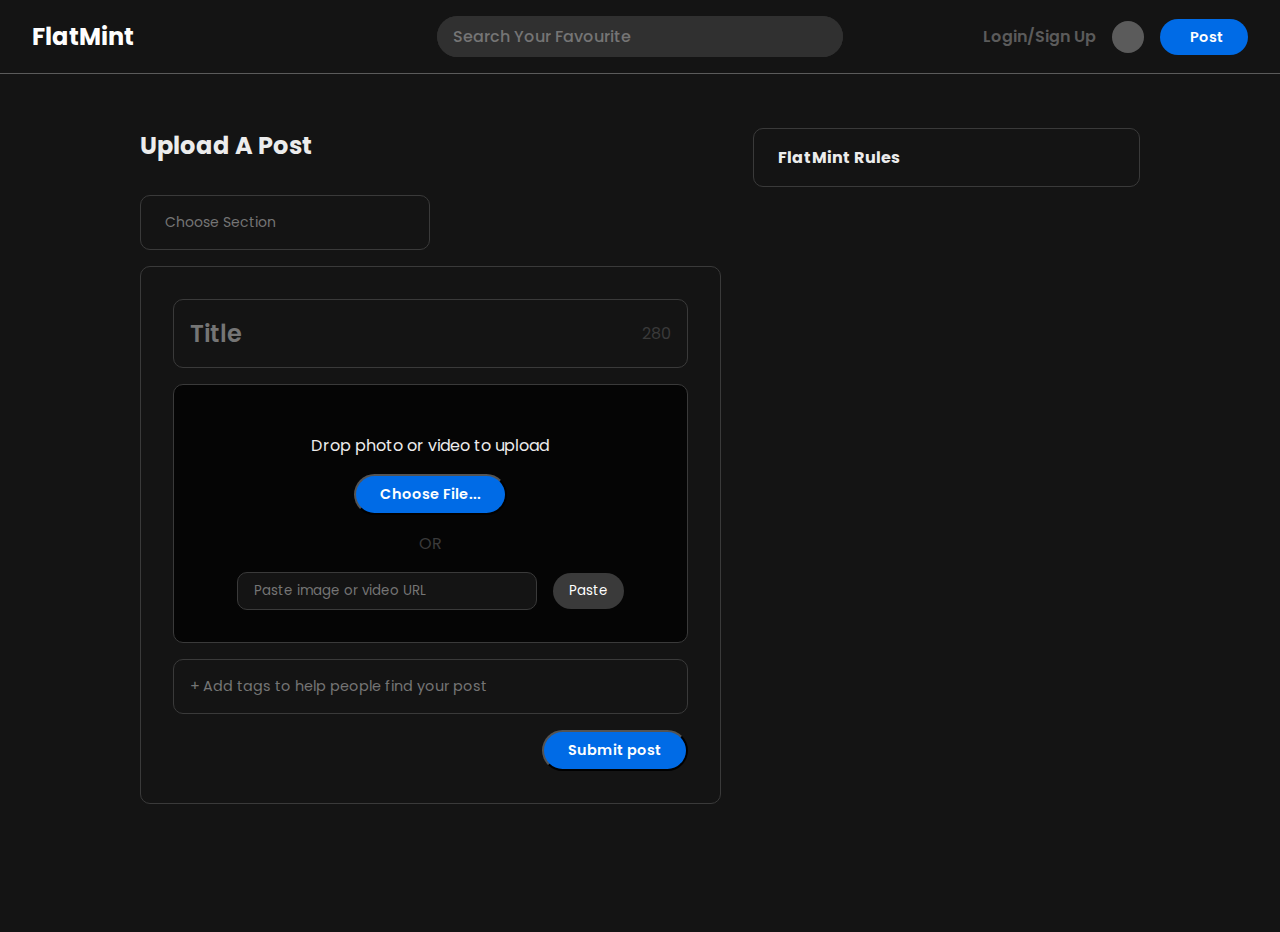
==== create-post.html @ 21ea147a "create post page responsive" ====
<!DOCTYPE html>
<html lang="en">
  <head>
    <meta charset="UTF-8" />
    <meta http-equiv="X-UA-Compatible" content="IE=edge" />
    <meta name="viewport" content="width=device-width, initial-scale=1.0" />
    <title>FlatMint</title>

    <!-- font awsome -->
    <link
      rel="stylesheet"
      href="https://cdnjs.cloudflare.com/ajax/libs/font-awesome/6.1.2/css/all.min.css"
      integrity="sha512-1sCRPdkRXhBV2PBLUdRb4tMg1w2YPf37qatUFeS7zlBy7jJI8Lf4VHwWfZZfpXtYSLy85pkm9GaYVYMfw5BC1A=="
      crossorigin="anonymous"
      referrerpolicy="no-referrer"
    />

    <!-- google fonts -->
    <link rel="preconnect" href="https://fonts.googleapis.com" />
    <link rel="preconnect" href="https://fonts.gstatic.com" crossorigin />
    <link
      href="https://fonts.googleapis.com/css2?family=Poppins:wght@400;500;700&display=swap"
      rel="stylesheet"
    />

    <!-- stylesheet -->
    <link rel="stylesheet" href="styles.css" />

    <!-- homepage.css -->
    <link rel="stylesheet" href="create-post.css" />

    <!-- scripts -->
    <script src="./app.js" defer></script>
  </head>
  <body>
    <!-- navbar  -->
    <nav>
      <div class="container nav">
        <ul class="nav-links-left">
          <i class="fa-solid fa-bars hamburger"></i>
          <li>
            <a href="./index.html" class="nav-link"
              ><h2 class="logo">FlatMint</h2></a
            >
          </li>
        </ul>
        <div class="search">
          <input
            type="text"
            class="search-input"
            placeholder="Search Your Favourite"
          />
          <i class="fa-solid fa-magnifying-glass search-icon"></i>
        </div>
        <ul class="nav-links-right">
          <li><a href="#" class="nav-link log-in">Login/Sign Up</a></li>

          <li class="user-main">
            <!-- user icon -->
            <div class="user">
              <a href="./profile.html" class="nav-link"
                ><i class="fa-solid fa-user user-icon"></i
              ></a>

              <!-- dropdown here -->
            </div>
          </li>
          <li>
            <a href="#" class="nav-link pri-btn"
              ><i class="fa-solid fa-pencil new-homepage-post"></i
              >&nbsp;&nbsp;post</a
            >
          </li>
        </ul>
      </div>
    </nav>

    <!-- create post  -->
    <div class="create-post">
      <div class="create-post-left-col">
        <h2 class="create-post-left-col-title">Upload a post</h2>

        <!-- select list -->
        <div class="choose-section">
          <i class="fa-solid fa-magnifying-glass"></i>

          <input
            type="text"
            class="choose-section-input"
            placeholder="Choose Section"
          />

          <i class="fa-solid fa-caret-down caret-down"></i>
        </div>

        <div class="upload-post-form">
          <div class="upload-post-title">
            <input
              type="text"
              placeholder="Title"
              class="upload-post-title-input"
            />
            <p class="title-length">280</p>
          </div>

          <div class="file-upload">
            <i class="fa-solid fa-image image-icon"></i>

            <p class="file-upload-desc">Drop photo or video to upload</p>

            <button class="btn choose-file-btn">Choose File...</button>

            <p class="upload-post-or">or</p>

            <div class="paste-url">
              <input
                type="text"
                class="paste-url-input"
                placeholder="Paste image or video URL"
              />

              <button class="btn btn-grey">
                <i class="fa-solid fa-clipboard"></i> Paste
              </button>
            </div>
          </div>

          <div class="create-post-tags">
            <input
              type="text"
              class="create-post-tags-input"
              placeholder="+ Add tags to help people find your post"
            />
          </div>

          <div class="submit-post-controls">
            <div class="setting">
              <i class="fa-solid fa-gear setting-icon"></i>
            </div>

            <button class="submit-post-btn">Submit post</button>
          </div>
        </div>
      </div>
      <div class="create-post-right-col">
        <div class="rules-main">
          <div class="rules-title-container">
            <h2 class="rules-title">FlatMint Rules</h2>
            <i class="fa-solid fa-chevron-down"></i>
          </div>

          <div class="rules">
            <p>1.&nbsp; No pornography</p>
            <p>2.&nbsp; No violence or gory contents</p>
            <p>3.&nbsp; No hate speech and bullying</p>
            <p>4.&nbsp; No spamming and manipulation</p>
            <p>5.&nbsp; No deceptive content</p>
            <p>6.&nbsp; No illegal activities</p>
            <p>7.&nbsp; No impersonation</p>
            <p>8.&nbsp; No copyright infringement</p>
          </div>
        </div>
      </div>
    </div>

    <!-- sign up modal -->
    <div class="modal signup-modal hidden">
      <i class="fa-solid fa-xmark signup-close-modal"></i>

      <h3 class="modal-logo">FlatMint</h3>
      <p class="modal-tagline">
        Lorem ipsum dolor sit amet, consectetur adipisicing.
      </p>

      <div class="dots">
        <div class="dot"></div>
        <div class="dot active"></div>
        <div class="dot"></div>
        <div class="dot"></div>
      </div>

      <p class="modal-disclaimer-line">
        By continuing, you agree to 9GAG's Terms of Service and acknowledge that
        you've read our Privacy Policy
      </p>

      <div class="continue-with">
        <p class="continue-with-desc continue-with-facebook">
          continue with Facebook
        </p>
      </div>
      <div class="continue-with">
        <p class="continue-with-desc continue-with-google">
          continue with google
        </p>
      </div>
      <div class="continue-with">
        <p class="continue-with-desc continue-with-apple">
          continue with apple
        </p>
      </div>
      <div class="continue-with">
        <p class="continue-with-desc continue-with-email">use email</p>
      </div>

      <a href="#" class="already-member">already a member? log in</a>
    </div>

    <!-- login modal -->
    <div class="modal login-modal hidden">
      <h2 class="login-title">
        <i class="fa-solid fa-xmark login-close-modal"></i> Log In
      </h2>

      <h3 class="modal-logo">FlatMint</h3>

      <div class="continue-with">
        <p class="continue-with-desc continue-with-facebook">
          continue with Facebook
        </p>
      </div>
      <div class="continue-with">
        <p class="continue-with-desc continue-with-google">
          continue with google
        </p>
      </div>
      <div class="continue-with">
        <p class="continue-with-desc continue-with-apple">
          continue with apple
        </p>
      </div>

      <p class="or">OR</p>

      <div class="login-form">
        <input type="email" placeholder="Your Email" class="login-form-field" />
        <input
          type="password"
          placeholder="Your Password"
          class="login-form-field"
        />
        <button class="btn login-btn">Log In</button>
      </div>
    </div>

    <div class="overlay hidden"></div>
  </body>
</html>
---- styles.css ----
* {
  margin: 0;
  padding: 0;
  box-sizing: border-box;
}

/* utilities */

body {
  background-color: #141414;
  color: #ececec;
  font-family: 'Poppins', sans-serif;
  overflow-x: hidden;
}

img {
  max-width: 100%;
}

.container {
  width: 95%;
  /* max-width: 1536px; */
  margin: 0 auto;
}

ul {
  list-style-type: none;
}

.btn {
  text-decoration: none;
  padding: 0.5rem 1rem;
}

.hidden {
  display: none;
}

/* nav */

nav {
  padding: 1rem 0;
  border-bottom: 1px solid #5b5b5b;
  position: fixed;
  left: 0;
  top: 0;
  width: 100%;
  z-index: 100;
  background-color: #141414;
}

.nav {
  display: grid;
  grid-template-columns: repeat(3, 1fr);
}

.nav-links-left {
  display: flex;
  align-items: center;
  gap: 2rem;
}

.nav-links-right {
  display: flex;
  align-items: center;
  justify-content: flex-end;
  gap: 1rem;
}

.nav-link {
  text-decoration: none;
  text-transform: capitalize;
  color: #fefefe;
  font-weight: 600;
}

.hamburger {
  font-size: 1.5rem;
  cursor: pointer;
  display: none;
}

.search {
  max-width: 580px;
  width: 100%;
  margin: 0 auto;
  background-color: #303030;
  border-radius: 4rem;
  position: relative;
}

.search-input {
  width: 100%;
  font-size: 1rem;
  padding: 0.5rem 1rem;
  background-color: #303030;
  border: none;
  outline: none;
  border-radius: 1rem;
  color: #ececec;
  font-weight: 500;
  font-family: 'Poppins', sans-serif;
  border-radius: 4rem;
}

.search-icon {
  color: #5b5b5b;
  position: absolute;
  font-size: 1.25rem;
  right: 5%;
  top: 50%;
  transform: translateY(-50%);
  cursor: pointer;
}

.log-in,
.sign-up {
  color: #5b5b5b;
}

.user {
  background-color: #5b5b5b;
  width: 2rem;
  height: 2rem;
  border-radius: 50%;

  display: flex;
  justify-content: center;
  align-items: center;

  cursor: pointer;
}

.user-icon {
  font-size: 1rem;
}

.pri-btn {
  padding: 0.5rem 1.5rem;
  background-color: #006be6;
  color: #fefefe;
  border-radius: 2rem;
  font-size: 0.9rem;
}

.new-post {
  font-size: 0.9rem;
}

/* sidebar */

aside {
  max-height: calc(100vh - 68px);
  padding: 2rem 0;
  width: 200px;
  box-shadow: 2px 0px 5px rgb(48, 48, 48, 0.25);
  overflow-y: scroll;
  position: fixed;
  top: 68px;
  background: #141414;

  transition: transform 0.3s ease-in-out;
}

.hide-aside {
  transform: translateX(-1000px);
}

/* Hide scrollbar for Chrome, Safari and Opera */
aside::-webkit-scrollbar {
  display: none;
}

/* Hide scrollbar for IE, Edge and Firefox */
aside {
  -ms-overflow-style: none; /* IE and Edge */
  scrollbar-width: none; /* Firefox */
}

.links-title {
  color: #5b5b5b;
  padding: 0.25rem 0.5rem;
  text-transform: capitalize;
}

.sidebar-links {
  margin-bottom: 1rem;
}

.sidebar-link {
  display: block;
  text-decoration: none;
  padding: 0.25rem 0.5rem;
  border-radius: 2px;
  color: #ececec;
  text-transform: capitalize;
  max-width: 180px;
}

.sidebar-link:hover {
  background-color: #3a3a3a;
}

.sidebar-link-2 {
  display: flex;
  justify-content: space-between;
  align-items: center;
}

.star {
  color: #303030;
}

.nav-mobile-links {
  display: none;
}

/* sign up modal */
.overlay {
  width: 100vw;
  height: 100vh;

  position: fixed;
  inset: 0 0 0 0;

  background-color: rgba(0, 0, 0, 0.8);

  z-index: 300;
}

.modal {
  max-width: 600px;
  width: 90%;

  background-color: #0e0e0e;

  position: fixed;
  top: 50%;
  left: 50%;

  transform: translate(-50%, -50%);
  padding: 3rem;
  border-radius: 0.5rem;
  box-shadow: 5px 5px 10px rgba(255, 255, 255, 0.1);

  z-index: 500;
}

.close-modal {
  font-size: 1.5rem;

  position: absolute;

  color: #fefefe;
  cursor: pointer;
}

.signup-close-modal {
  right: 5%;
  top: 5%;

  font-size: 1.5rem;
  cursor: pointer;
}

.modal-logo {
  text-align: center;
  font-size: 2rem;
  margin-bottom: 0.5rem;
}

.modal-tagline {
  font-size: 0.75rem;
  color: #5b5b5b;
  text-align: center;
  max-width: 30ch;
  margin: 0 auto;
}

.dots {
  display: flex;
  justify-content: center;
  align-items: center;
  gap: 1rem;
  margin: 1rem 0;
}

.dot {
  width: 0.75rem;
  height: 0.75rem;
  border-radius: 50%;
  background-color: #303030;
}

.dot.active {
  background-color: #5b5b5b;
}

.modal-disclaimer-line {
  font-size: 0.75rem;
  color: #5b5b5b;
  text-align: center;
  margin-bottom: 1rem;
}

.continue-with {
  padding: 1rem 0;
  text-align: center;
  border: 1px solid #5b5b5b;
  border-radius: 2rem;
}

.continue-with-desc {
  font-weight: 600;
  text-transform: capitalize;
  cursor: pointer;
  position: relative;
}

.continue-with-desc::before {
  font-size: 1.5rem;
  position: absolute;
  left: 5%;
  top: 50%;
  transform: translateY(-50%);
}

.continue-with-facebook::before {
  font: var(--fa-font-brands);
  content: '\f09a';
  color: #4267b2;
}
.continue-with-google::before {
  font: var(--fa-font-brands);
  content: '\f1a0';
  color: #3cba54;
}
.continue-with-apple::before {
  font: var(--fa-font-brands);
  content: '\f179';
  color: #555555;
}

.continue-with-email::before {
  content: none;
}

.continue-with + .continue-with {
  margin-top: 0.5rem;
}

.already-member {
  display: block;
  margin-top: 2rem;
  text-decoration: none;
  color: #fefefe;
  font-weight: 600;
  text-transform: capitalize;
  text-align: center;
}

/* login modal */
.login-title {
  display: flex;
  gap: 1rem;
  align-items: center;
  padding-bottom: 0.5rem;
  margin-bottom: 1rem;
  border-bottom: 1px solid #303030;
}
.login-close-modal {
  cursor: pointer;
}
.or {
  margin: 0.5rem 0;
  text-align: center;
}
.login-form {
  display: flex;
  flex-direction: column;
  gap: 0.75rem;
}
.login-form-field {
  background-color: #141414;
  border: 1px solid #303030;
  padding: 0.5rem 1rem;
  font-size: 1rem;
  color: #fefefe;
  border-radius: 2px;
  font-family: 'Poppins', sans-serif;
  outline: none;
}
.login-btn {
  font-family: 'Poppins', sans-serif;
  font-size: 1rem;
  font-weight: 600;
  background-color: #006be6;
  color: #fefefe;
  padding: 0.5rem 1rem;
  border: none;
  border-radius: 2rem;
  outline: none;
  cursor: pointer;
}

@media (max-width: 960px) {
  .hamburger {
    display: block;
  }

  .log-in,
  .sign-up,
  .pri-btn {
    display: none;
  }

  .nav-mobile-links {
    display: flex;
    flex-direction: column;
    gap: 1rem;
    align-items: center;
    margin-bottom: 2rem;
    margin-left: -2rem;
  }

  .nav-mobile-link {
    display: block;
  }
}

@media (max-width: 760px) {
  .search {
    display: none;
  }

  .nav {
    grid-template-columns: repeat(2, 1fr);
  }

  .modal {
    padding: 1rem;
  }
}

@media (max-width: 460px) {
  .continue-with-desc {
    font-size: 0.875rem;
  }
}
---- create-post.css ----
.create-post {
  width: 90%;
  max-width: 1000px;
  margin: 8rem auto;
  display: grid;
  grid-template-columns: 5fr 2fr;
  align-items: flex-start;
  column-gap: 2rem;
}

.create-post-left-col-title {
  text-transform: capitalize;
  margin-bottom: 2rem;
}

.choose-section {
  border: 1px solid #3a3a3a;
  width: 50%;
  padding: 1rem;
  display: flex;
  align-items: center;
  gap: 0.5rem;
  border-radius: 10px;
}

.choose-section i {
  color: #3a3a3a;
}

.caret-down {
  margin-right: 0.5rem;
}

.choose-section-input {
  flex: 1;
  background-color: #141414;
  outline: none;
  border: none;
  font-family: 'Poppins', sans-serif;
  font-size: 0.875rem;
  color: #fefefe;
}

.upload-post-form {
  border: 1px solid #3a3a3a;
  border-radius: 10px;
  padding: 2rem;

  margin-top: 1rem;
}

.upload-post-title {
  border: 1px solid #3a3a3a;
  border-radius: 10px;
  display: flex;
  justify-content: space-between;
  align-items: center;
  padding: 1rem;
  margin-bottom: 1rem;
}

.title-length {
  color: #3a3a3a;
}

.upload-post-title-input {
  flex: 1;
  background-color: #141414;
  outline: none;
  border: none;
  font-family: 'Poppins', sans-serif;
  font-size: 1.5rem;
  color: #fefefe;
  font-weight: 600;
}

.file-upload {
  display: flex;
  flex-direction: column;
  justify-content: center;
  align-items: center;

  background-color: #050505;
  padding: 2rem;
  border: 1px solid #3a3a3a;
  border-radius: 10px;
}

.image-icon {
  font-size: 3rem;
}

.file-upload-desc {
  margin: 1rem 0;
}

.choose-file-btn {
  font-family: 'Poppins', sans-serif;
  font-weight: 600;
  cursor: pointer;
  padding: 0.5rem 1.5rem;
  background-color: #006be6;
  color: #fefefe;
  border-radius: 2rem;
  font-size: 0.9rem;
}

.upload-post-or {
  margin: 1rem 0;
  text-transform: uppercase;
  color: #3a3a3a;
}

.paste-url {
  display: flex;
  align-items: center;
  gap: 1rem;
}

.paste-url-input {
  background: #141414;
  border: 1px solid #3a3a3a;
  outline: none;
  font-family: 'Poppins', sans-serif;
  padding: 0.5rem 1rem;
  border-radius: 10px;
  width: 300px;
  color: #fefefe;
}

.btn-grey {
  background: #3a3a3a;
  color: #fefefe;
  border: none;
  font-family: 'Poppins', sans-serif;
  padding: 0.5rem 1rem;
  border-radius: 2rem;
  cursor: pointer;
}

.create-post-tags {
  margin-top: 1rem;
}

.create-post-tags-input {
  width: 100%;
  background-color: #141414;
  padding: 1rem;
  border: 1px solid #3a3a3a;
  border-radius: 10px;
  font-family: 'Poppins', sans-serif;
  font-size: 0.9rem;
  color: #fefefe;
}

input {
  display: inline-block;
  width: 100%;
}

input:focus-within {
  outline: none;
}

.submit-post-controls {
  margin-top: 1rem;
  display: flex;
  justify-content: space-between;
  align-items: center;
}

.setting-icon {
  padding: 1rem;
  cursor: pointer;
  font-size: 1.5rem;
}

.submit-post-btn {
  font-family: 'Poppins', sans-serif;
  font-weight: 600;
  cursor: pointer;
  padding: 0.5rem 1.5rem;
  background-color: #006be6;
  color: #fefefe;
  border-radius: 2rem;
  font-size: 0.9rem;
}

.rules-main {
  border: 1px solid #3a3a3a;
  border-radius: 10px;
}

.rules-title-container {
  display: flex;
  justify-content: space-between;
  align-items: center;
  cursor: pointer;
  padding: 1rem 1.5rem;
}

.rules-title {
  font-size: 1rem;
}

.rules {
  height: 0px;
  overflow: hidden;
}

.rules p {
  font-weight: 500;
  font-size: 0.9rem;
  margin-bottom: 1rem;
}

.rules p:last-child {
  margin-bottom: 0rem;
}

.show-rules {
  height: auto;
  padding: 0 1.5rem 1.5rem 1.5rem;
}

@media (max-width: 1280px) {
  .create-post {
    grid-template-columns: 3fr 2fr;
  }
}

@media (max-width: 920px) {
  .create-post {
    grid-template-columns: 1fr;
    row-gap: 2rem;
  }
}
@media (max-width: 625px) {
  .choose-section {
    width: 100%;
    max-width: 500px;
    margin: 0 auto;
    margin-bottom: 1rem;
  }
  .upload-post-form {
    max-width: 500px;
    margin: 0 auto;
  }
  .rules-main {
    max-width: 500px;
    margin: 0 auto;
  }
  .paste-url {
    flex-direction: column;
  }
}

@media (max-width: 500px) {
  input {
    max-width: 200px;
  }
}
@media (max-width: 390px) {
  input {
    max-width: 150px;
  }
}
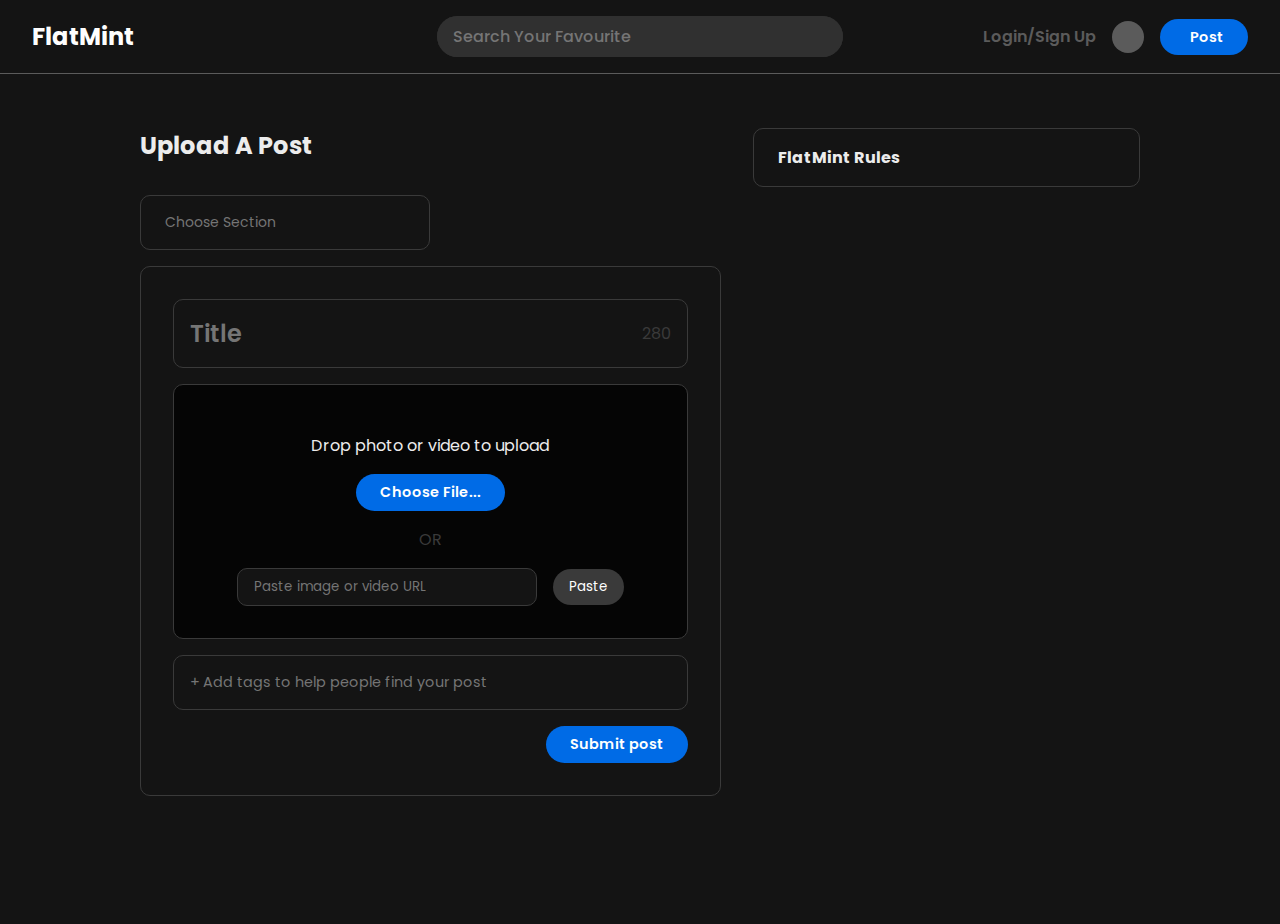
==== commit c5d4ea1e: "nav dropdown" ====
--- a/create-post.html
+++ b/create-post.html
@@ -31,6 +31,7 @@
 
     <!-- scripts -->
     <script src="./app.js" defer></script>
+    <script src="./create-post.js" defer></script>
   </head>
   <body>
     <!-- navbar  -->
@@ -58,15 +59,55 @@
           <li class="user-main">
             <!-- user icon -->
             <div class="user">
-              <a href="./profile.html" class="nav-link"
-                ><i class="fa-solid fa-user user-icon"></i
-              ></a>
+              <i class="fa-solid fa-user user-icon"></i>
 
               <!-- dropdown here -->
+              <div class="dropdown-nav">
+                <ul class="dropdown-links">
+                  <li>
+                    <a href="./profile.html" class="dropdown-link"
+                      >My Profile</a
+                    >
+                  </li>
+                  <li><a href="#" class="dropdown-link">My Saved</a></li>
+                  <li><a href="#" class="dropdown-link">Settings</a></li>
+                  <li class="dark-mode">
+                    <p class="dark-mode-text">Dark Mode</p>
+                    <div class="dark-mode-switch">
+                      <div class="circle"></div>
+                    </div>
+                  </li>
+                  <li><a href="#" class="dropdown-link">Download app</a></li>
+                  <li>
+                    <a href="#" class="dropdown-link">Help Center</a>
+                  </li>
+                  <li><a href="#" class="dropdown-link">Logout</a></li>
+
+                  <!-- inner dropdown -->
+
+                  <li class="dropdown-nav-sec">
+                    <div class="dropdown-nav-sec-title">
+                      <h4>Terms and Policies</h4>
+                      <i class="fa-solid fa-chevron-down"></i>
+                    </div>
+                    <ul class="dropdown-nav-sec-links">
+                      <li>
+                        <a href="#" class="dropdown-nav-sec-link">Terms</a>
+                      </li>
+                      <li>
+                        <a href="#" class="dropdown-nav-sec-link">Privacy</a>
+                      </li>
+                      <li>
+                        <a href="#" class="dropdown-nav-sec-link">Copyrights</a>
+                      </li>
+                    </ul>
+                  </li>
+                </ul>
+              </div>
             </div>
           </li>
           <li>
-            <a href="#" class="nav-link pri-btn"
+            <a href="./create-post.html" class="nav-link pri-btn"
               ><i class="fa-solid fa-pencil new-homepage-post"></i
               >&nbsp;&nbsp;post</a
             >
@@ -243,6 +284,206 @@
       </div>
     </div>
 
+    <div class="container">
+      <aside class="hide-aside">
+        <div class="sidebar">
+          <!-- aside links home -->
+          <div class="nav-mobile-links">
+            <a href="#" class="nav-link log-in nav-mobile-link">log in</a>
+            <a href="#" class="nav-link log-in nav-mobile-link">sign up</a>
+            <a
+              href="./create-post.html"
+              class="nav-link pri-btn nav-mobile-link"
+              ><i class="fa-solid fa-pencil new-post"></i>&nbsp;&nbsp;post</a
+            >
+          </div>
+
+          <h3 class="links-title">FlatMint</h3>
+          <ul class="sidebar-links">
+            <li>
+              <a href="#" class="sidebar-link"
+                ><i class="fa-solid fa-house"></i>&nbsp;&nbsp;&nbsp;hot</a
+              >
+            </li>
+            <li>
+              <a href="#" class="sidebar-link"
+                ><i class="fa-solid fa-arrow-trend-up"></i
+                >&nbsp;&nbsp;&nbsp;trending</a
+              >
+            </li>
+            <li>
+              <a href="#" class="sidebar-link"
+                ><i class="fa-solid fa-arrow-rotate-right"></i
+                >&nbsp;&nbsp;&nbsp;fresh</a
+              >
+            </li>
+            <li>
+              <a href="#" class="sidebar-link"
+                ><i class="fa-solid fa-chart-simple"></i
+                >&nbsp;&nbsp;&nbsp;top</a
+              >
+            </li>
+          </ul>
+
+          <!-- aside links popular -->
+          <h3 class="links-title">popular</h3>
+          <ul class="sidebar-links">
+            <li>
+              <a href="#" class="sidebar-link sidebar-link-2"
+                >hot<i class="fa-solid fa-star star"></i
+              ></a>
+            </li>
+            <li>
+              <a href="#" class="sidebar-link sidebar-link-2"
+                >trending<i class="fa-solid fa-star star"></i
+              ></a>
+            </li>
+            <li>
+              <a href="#" class="sidebar-link sidebar-link-2"
+                >fresh<i class="fa-solid fa-star star"></i
+              ></a>
+            </li>
+            <li>
+              <a href="#" class="sidebar-link sidebar-link-2"
+                >top<i class="fa-solid fa-star star"></i
+              ></a>
+            </li>
+            <li>
+              <a href="#" class="sidebar-link sidebar-link-2"
+                >hot<i class="fa-solid fa-star star"></i
+              ></a>
+            </li>
+            <li>
+              <a href="#" class="sidebar-link sidebar-link-2"
+                >trending<i class="fa-solid fa-star star"></i
+              ></a>
+            </li>
+            <li>
+              <a href="#" class="sidebar-link sidebar-link-2"
+                >fresh<i class="fa-solid fa-star star"></i
+              ></a>
+            </li>
+            <li>
+              <a href="#" class="sidebar-link sidebar-link-2"
+                >top<i class="fa-solid fa-star star"></i
+              ></a>
+            </li>
+            <li>
+              <a href="#" class="sidebar-link sidebar-link-2"
+                >hot<i class="fa-solid fa-star star"></i
+              ></a>
+            </li>
+            <li>
+              <a href="#" class="sidebar-link sidebar-link-2"
+                >hot<i class="fa-solid fa-star star"></i
+              ></a>
+            </li>
+          </ul>
+
+          <!-- aside links all section -->
+          <h3 class="links-title">All sections</h3>
+          <ul class="sidebar-links">
+            <li>
+              <a href="#" class="sidebar-link sidebar-link-2"
+                >hot<i class="fa-solid fa-star star"></i
+              ></a>
+            </li>
+            <li>
+              <a href="#" class="sidebar-link sidebar-link-2"
+                >trending<i class="fa-solid fa-star star"></i
+              ></a>
+            </li>
+            <li>
+              <a href="#" class="sidebar-link sidebar-link-2"
+                >fresh<i class="fa-solid fa-star star"></i
+              ></a>
+            </li>
+            <li>
+              <a href="#" class="sidebar-link sidebar-link-2"
+                >top<i class="fa-solid fa-star star"></i
+              ></a>
+            </li>
+            <li>
+              <a href="#" class="sidebar-link sidebar-link-2"
+                >hot<i class="fa-solid fa-star star"></i
+              ></a>
+            </li>
+            <li>
+              <a href="#" class="sidebar-link sidebar-link-2"
+                >trending<i class="fa-solid fa-star star"></i
+              ></a>
+            </li>
+            <li>
+              <a href="#" class="sidebar-link sidebar-link-2"
+                >fresh<i class="fa-solid fa-star star"></i
+              ></a>
+            </li>
+            <li>
+              <a href="#" class="sidebar-link sidebar-link-2"
+                >top<i class="fa-solid fa-star star"></i
+              ></a>
+            </li>
+            <li>
+              <a href="#" class="sidebar-link sidebar-link-2"
+                >hot<i class="fa-solid fa-star star"></i
+              ></a>
+            </li>
+            <li>
+              <a href="#" class="sidebar-link sidebar-link-2"
+                >trending<i class="fa-solid fa-star star"></i
+              ></a>
+            </li>
+            <li>
+              <a href="#" class="sidebar-link sidebar-link-2"
+                >fresh<i class="fa-solid fa-star star"></i
+              ></a>
+            </li>
+            <li>
+              <a href="#" class="sidebar-link sidebar-link-2"
+                >top<i class="fa-solid fa-star star"></i
+              ></a>
+            </li>
+            <li>
+              <a href="#" class="sidebar-link sidebar-link-2"
+                >hot<i class="fa-solid fa-star star"></i
+              ></a>
+            </li>
+            <li>
+              <a href="#" class="sidebar-link sidebar-link-2"
+                >trending<i class="fa-solid fa-star star"></i
+              ></a>
+            </li>
+            <li>
+              <a href="#" class="sidebar-link sidebar-link-2"
+                >fresh<i class="fa-solid fa-star star"></i
+              ></a>
+            </li>
+            <li>
+              <a href="#" class="sidebar-link sidebar-link-2"
+                >top<i class="fa-solid fa-star star"></i
+              ></a>
+            </li>
+            <li>
+              <a href="#" class="sidebar-link sidebar-link-2"
+                >trending<i class="fa-solid fa-star star"></i
+              ></a>
+            </li>
+            <li>
+              <a href="#" class="sidebar-link sidebar-link-2"
+                >fresh<i class="fa-solid fa-star star"></i
+              ></a>
+            </li>
+            <li>
+              <a href="#" class="sidebar-link sidebar-link-2"
+                >top<i class="fa-solid fa-star star"></i
+              ></a>
+            </li>
+          </ul>
+        </div>
+      </aside>
+    </div>
+
     <div class="overlay hidden"></div>
+    <div class="overlay-2 hidden"></div>
   </body>
 </html>
--- a/styles.css
+++ b/styles.css
@@ -225,7 +225,7 @@
 
   background-color: rgba(0, 0, 0, 0.8);
 
-  z-index: 300;
+  z-index: 2;
 }
 
 .modal {
@@ -401,6 +401,104 @@
   border-radius: 2rem;
   outline: none;
   cursor: pointer;
+}
+
+.user {
+  position: relative;
+}
+
+.dropdown-nav {
+  position: absolute;
+
+  top: 120%;
+  right: 0%;
+  background-color: #0e0e0e;
+
+  border-radius: 10px;
+
+  height: 0;
+  overflow: hidden;
+}
+
+.show-dropdown-nav {
+  border: 1px solid #303030;
+  padding: 1rem 2rem;
+  height: auto;
+
+  z-index: 10;
+}
+
+.dropdown-link {
+  text-decoration: none;
+  color: #fefefe;
+  display: block;
+
+  min-width: 15rem;
+
+  padding: 0.5rem 1rem;
+  text-transform: capitalize;
+}
+
+.dark-mode {
+  padding: 0.5rem 1rem;
+
+  display: flex;
+  justify-content: space-between;
+  align-items: center;
+}
+
+.dark-mode-switch {
+  background: #006be6;
+  width: 2rem;
+  height: 1rem;
+  border-radius: 1rem;
+  padding: 0 0.25rem;
+  display: flex;
+  align-items: center;
+}
+
+.circle {
+  width: 0.75rem;
+  height: 0.75rem;
+
+  background: #fff;
+  border-radius: 1rem;
+}
+
+.dropdown-nav-sec-title {
+  display: flex;
+  align-items: center;
+  justify-content: space-between;
+  padding: 0.5rem 1rem;
+  color: #3a3a3a;
+}
+
+.dropdown-nav-sec-links {
+  height: 0;
+  overflow: hidden;
+}
+
+.dropdown-nav-sec-link {
+  display: inline-block;
+  text-decoration: none;
+  padding: 0.25rem 1rem;
+  color: #fefefe;
+}
+
+.show-dropdown-nav-sec-links {
+  height: auto;
+}
+
+.overlay-2 {
+  background-color: rgba(0, 0, 0, 0.25);
+
+  width: 100vw;
+  height: 100vh;
+
+  position: fixed;
+  inset: 0 0 0 0;
+
+  z-index: 2;
 }
 
 @media (max-width: 960px) {
@@ -428,6 +526,8 @@
   }
 }
 
+/* dropdown navbar */
+
 @media (max-width: 760px) {
   .search {
     display: none;
--- a/create-post.css
+++ b/create-post.css
@@ -21,6 +21,7 @@
   align-items: center;
   gap: 0.5rem;
   border-radius: 10px;
+  position: relative;
 }
 
 .choose-section i {
@@ -29,6 +30,12 @@
 
 .caret-down {
   margin-right: 0.5rem;
+
+  position: absolute;
+  top: 50%;
+  right: 2%;
+
+  transform: translateY(-50%);
 }
 
 .choose-section-input {
@@ -92,6 +99,7 @@
 
 .file-upload-desc {
   margin: 1rem 0;
+  text-align: center;
 }
 
 .choose-file-btn {
@@ -103,6 +111,8 @@
   color: #fefefe;
   border-radius: 2rem;
   font-size: 0.9rem;
+  border: none;
+  outline: none;
 }
 
 .upload-post-or {
@@ -184,6 +194,8 @@
   color: #fefefe;
   border-radius: 2rem;
   font-size: 0.9rem;
+  border: none;
+  outline: none;
 }
 
 .rules-main {
@@ -257,10 +269,26 @@
 
 @media (max-width: 500px) {
   input {
+    max-width: 250px;
+  }
+  .create-post-tags-input {
+    max-width: 100%;
+  }
+}
+@media (max-width: 425px) {
+  input {
     max-width: 200px;
   }
-}
-@media (max-width: 390px) {
+  .upload-post-form {
+    padding: 1rem;
+  }
+}
+@media (max-width: 360px) {
+  input {
+    max-width: 190px;
+  }
+}
+@media (max-width: 320px) {
   input {
     max-width: 150px;
   }
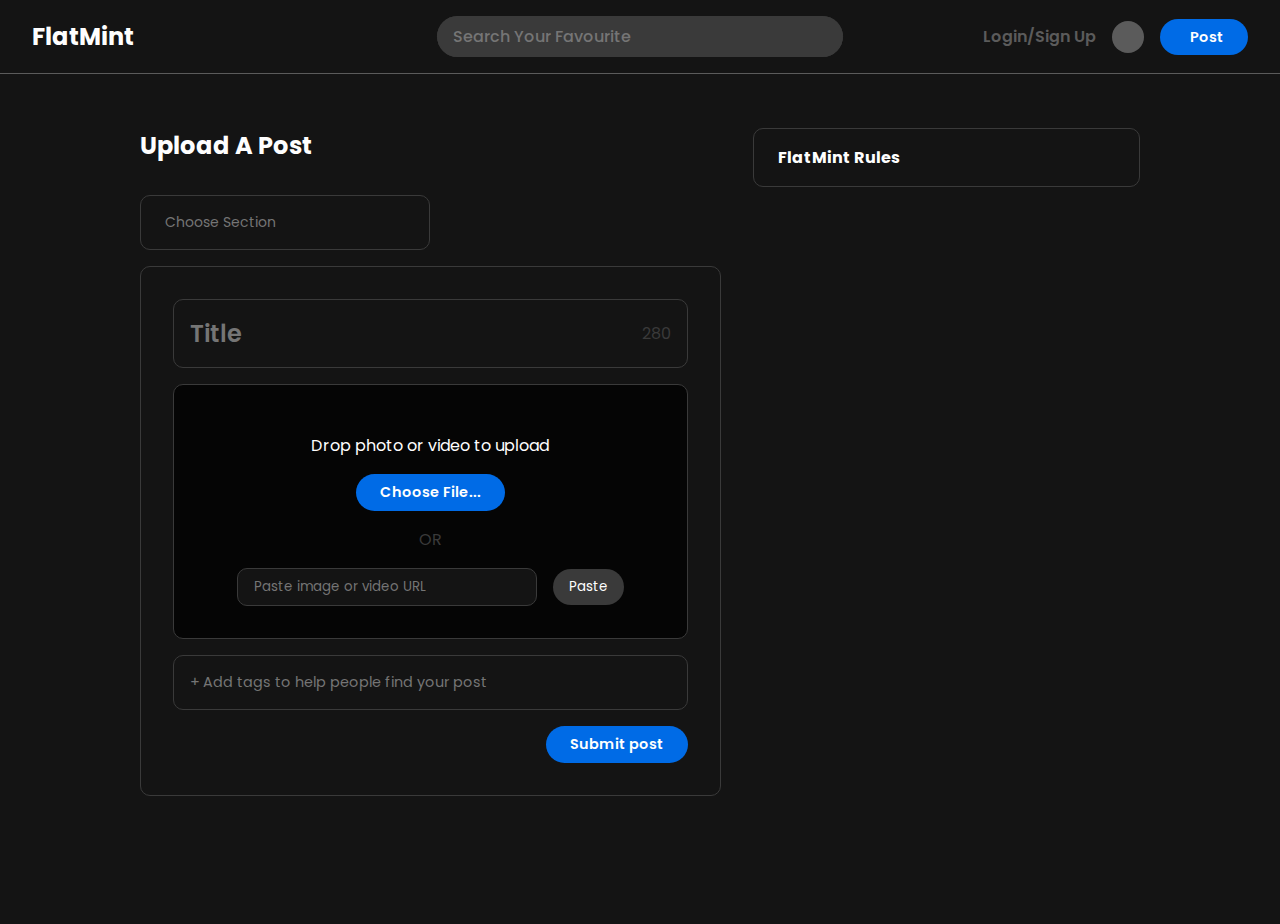
==== commit ec9f6feb: "dropdowns" ====
--- a/create-post.html
+++ b/create-post.html
@@ -132,6 +132,104 @@
           />
 
           <i class="fa-solid fa-caret-down caret-down"></i>
+
+          <div class="choose-section-dropdown">
+            <h3 class="choose-section-dropdown-title">Recent Visit</h3>
+
+            <div class="choose-section-dropdown-item">
+              <div class="choose-section-dropdown-item-img">
+                <img src="./img/profile-img.jpg" alt="" width="50" />
+              </div>
+              <div class="choose-section-dropdown-item-desc">
+                <h4>Funny</h4>
+                <p>Lorem, ipsum dolor.</p>
+              </div>
+            </div>
+            <div class="choose-section-dropdown-item">
+              <div class="choose-section-dropdown-item-img">
+                <img src="./img/profile-img.jpg" alt="" width="50" />
+              </div>
+              <div class="choose-section-dropdown-item-desc">
+                <h4>Funny</h4>
+                <p>Lorem, ipsum dolor.</p>
+              </div>
+            </div>
+
+            <h3 class="choose-section-dropdown-title">All Sections</h3>
+
+            <div class="choose-section-dropdown-item">
+              <div class="choose-section-dropdown-item-img">
+                <img src="./img/profile-img.jpg" alt="" width="50" />
+              </div>
+              <div class="choose-section-dropdown-item-desc">
+                <h4>Funny</h4>
+                <p>Lorem, ipsum dolor.</p>
+              </div>
+            </div>
+            <div class="choose-section-dropdown-item">
+              <div class="choose-section-dropdown-item-img">
+                <img src="./img/profile-img.jpg" alt="" width="50" />
+              </div>
+              <div class="choose-section-dropdown-item-desc">
+                <h4>Funny</h4>
+                <p>Lorem, ipsum dolor.</p>
+              </div>
+            </div>
+            <div class="choose-section-dropdown-item">
+              <div class="choose-section-dropdown-item-img">
+                <img src="./img/profile-img.jpg" alt="" width="50" />
+              </div>
+              <div class="choose-section-dropdown-item-desc">
+                <h4>Funny</h4>
+                <p>Lorem, ipsum dolor.</p>
+              </div>
+            </div>
+            <div class="choose-section-dropdown-item">
+              <div class="choose-section-dropdown-item-img">
+                <img src="./img/profile-img.jpg" alt="" width="50" />
+              </div>
+              <div class="choose-section-dropdown-item-desc">
+                <h4>Funny</h4>
+                <p>Lorem, ipsum dolor.</p>
+              </div>
+            </div>
+            <div class="choose-section-dropdown-item">
+              <div class="choose-section-dropdown-item-img">
+                <img src="./img/profile-img.jpg" alt="" width="50" />
+              </div>
+              <div class="choose-section-dropdown-item-desc">
+                <h4>Funny</h4>
+                <p>Lorem, ipsum dolor.</p>
+              </div>
+            </div>
+            <div class="choose-section-dropdown-item">
+              <div class="choose-section-dropdown-item-img">
+                <img src="./img/profile-img.jpg" alt="" width="50" />
+              </div>
+              <div class="choose-section-dropdown-item-desc">
+                <h4>Funny</h4>
+                <p>Lorem, ipsum dolor.</p>
+              </div>
+            </div>
+            <div class="choose-section-dropdown-item">
+              <div class="choose-section-dropdown-item-img">
+                <img src="./img/profile-img.jpg" alt="" width="50" />
+              </div>
+              <div class="choose-section-dropdown-item-desc">
+                <h4>Funny</h4>
+                <p>Lorem, ipsum dolor.</p>
+              </div>
+            </div>
+            <div class="choose-section-dropdown-item">
+              <div class="choose-section-dropdown-item-img">
+                <img src="./img/profile-img.jpg" alt="" width="50" />
+              </div>
+              <div class="choose-section-dropdown-item-desc">
+                <h4>Funny</h4>
+                <p>Lorem, ipsum dolor.</p>
+              </div>
+            </div>
+          </div>
         </div>
 
         <div class="upload-post-form">
@@ -177,6 +275,27 @@
           <div class="submit-post-controls">
             <div class="setting">
               <i class="fa-solid fa-gear setting-icon"></i>
+
+              <div class="setting-dropdown">
+                <div class="setting-dropdown-item">
+                  <p>Mark as sensitive content</p>
+                  <input type="checkbox" />
+                </div>
+                <div class="setting-dropdown-item">
+                  <p>Enable anonymous posting</p>
+                  <div class="setting-dropdown-item-checkbox">
+                    <input type="checkbox" />
+                  </div>
+                </div>
+                <div class="setting-dropdown-item">
+                  <p>Source URL</p>
+                  <input
+                    type="text"
+                    placeholder="https://"
+                    class="setting-dropdown-item-URL"
+                  />
+                </div>
+              </div>
             </div>
 
             <button class="submit-post-btn">Submit post</button>
--- a/styles.css
+++ b/styles.css
@@ -4,11 +4,27 @@
   box-sizing: border-box;
 }
 
+:root {
+  --bg-pri: #141414;
+  --bg-sec: #050505;
+  --text-clr-pri: #fefefe;
+  --text-clr-sec: #3a3a3a;
+  --tag-bg: #5b5b5b;
+  --blue-clr: #006be6;
+  --dislike-clr: #ff4949;
+  --shadow-1: rgb(48, 48, 48, 0.25);
+  --black-op-1: rgba(0, 0, 0, 1);
+  --black-op-8: rgba(0, 0, 0, 0.8);
+  --black-op-25: rgba(0, 0, 0, 0.25);
+  --fb-btn-bg: #4267b2;
+  --pn-btn-bg: #e60023;
+}
+
 /* utilities */
 
 body {
-  background-color: #141414;
-  color: #ececec;
+  background-color: var(--bg-pri);
+  color: var(--text-clr-pri);
   font-family: 'Poppins', sans-serif;
   overflow-x: hidden;
 }
@@ -40,13 +56,13 @@
 
 nav {
   padding: 1rem 0;
-  border-bottom: 1px solid #5b5b5b;
+  border-bottom: 1px solid var(--tag-bg);
   position: fixed;
   left: 0;
   top: 0;
   width: 100%;
   z-index: 100;
-  background-color: #141414;
+  background-color: var(--bg-pri);
 }
 
 .nav {
@@ -70,7 +86,7 @@
 .nav-link {
   text-decoration: none;
   text-transform: capitalize;
-  color: #fefefe;
+  color: var(--text-clr-pri);
   font-weight: 600;
 }
 
@@ -84,7 +100,7 @@
   max-width: 580px;
   width: 100%;
   margin: 0 auto;
-  background-color: #303030;
+  background-color: var(--text-clr-sec);
   border-radius: 4rem;
   position: relative;
 }
@@ -93,7 +109,7 @@
   width: 100%;
   font-size: 1rem;
   padding: 0.5rem 1rem;
-  background-color: #303030;
+  background-color: var(--text-clr-sec);
   border: none;
   outline: none;
   border-radius: 1rem;
@@ -104,7 +120,7 @@
 }
 
 .search-icon {
-  color: #5b5b5b;
+  color: var(--tag-bg);
   position: absolute;
   font-size: 1.25rem;
   right: 5%;
@@ -115,11 +131,11 @@
 
 .log-in,
 .sign-up {
-  color: #5b5b5b;
+  color: var(--tag-bg);
 }
 
 .user {
-  background-color: #5b5b5b;
+  background-color: var(--tag-bg);
   width: 2rem;
   height: 2rem;
   border-radius: 50%;
@@ -137,8 +153,8 @@
 
 .pri-btn {
   padding: 0.5rem 1.5rem;
-  background-color: #006be6;
-  color: #fefefe;
+  background-color: var(--blue-clr);
+  color: var(--text-clr-pri);
   border-radius: 2rem;
   font-size: 0.9rem;
 }
@@ -153,11 +169,11 @@
   max-height: calc(100vh - 68px);
   padding: 2rem 0;
   width: 200px;
-  box-shadow: 2px 0px 5px rgb(48, 48, 48, 0.25);
+  box-shadow: 2px 0px 5px var(--shadow-1);
   overflow-y: scroll;
   position: fixed;
   top: 68px;
-  background: #141414;
+  background: var(--bg-pri);
 
   transition: transform 0.3s ease-in-out;
 }
@@ -178,7 +194,7 @@
 }
 
 .links-title {
-  color: #5b5b5b;
+  color: var(--tag-bg);
   padding: 0.25rem 0.5rem;
   text-transform: capitalize;
 }
@@ -192,13 +208,13 @@
   text-decoration: none;
   padding: 0.25rem 0.5rem;
   border-radius: 2px;
-  color: #ececec;
+  color: var(--text-clr-pri);
   text-transform: capitalize;
   max-width: 180px;
 }
 
 .sidebar-link:hover {
-  background-color: #3a3a3a;
+  background-color: var(--text-clr-sec);
 }
 
 .sidebar-link-2 {
@@ -208,7 +224,7 @@
 }
 
 .star {
-  color: #303030;
+  color: var(--text-clr-sec);
 }
 
 .nav-mobile-links {
@@ -223,7 +239,7 @@
   position: fixed;
   inset: 0 0 0 0;
 
-  background-color: rgba(0, 0, 0, 0.8);
+  background-color: var(--black-op-8);
 
   z-index: 2;
 }
@@ -251,7 +267,7 @@
 
   position: absolute;
 
-  color: #fefefe;
+  color: var(--text-clr-pri);
   cursor: pointer;
 }
 
@@ -271,7 +287,7 @@
 
 .modal-tagline {
   font-size: 0.75rem;
-  color: #5b5b5b;
+  color: var(--tag-bg);
   text-align: center;
   max-width: 30ch;
   margin: 0 auto;
@@ -293,12 +309,12 @@
 }
 
 .dot.active {
-  background-color: #5b5b5b;
+  background-color: var(--tag-bg);
 }
 
 .modal-disclaimer-line {
   font-size: 0.75rem;
-  color: #5b5b5b;
+  color: var(--tag-bg);
   text-align: center;
   margin-bottom: 1rem;
 }
@@ -306,7 +322,7 @@
 .continue-with {
   padding: 1rem 0;
   text-align: center;
-  border: 1px solid #5b5b5b;
+  border: 1px solid var(--tag-bg);
   border-radius: 2rem;
 }
 
@@ -353,7 +369,7 @@
   display: block;
   margin-top: 2rem;
   text-decoration: none;
-  color: #fefefe;
+  color: var(--text-clr-pri);
   font-weight: 600;
   text-transform: capitalize;
   text-align: center;
@@ -381,11 +397,11 @@
   gap: 0.75rem;
 }
 .login-form-field {
-  background-color: #141414;
+  background-color: var(--bg-pri);
   border: 1px solid #303030;
   padding: 0.5rem 1rem;
   font-size: 1rem;
-  color: #fefefe;
+  color: var(--text-clr-pri);
   border-radius: 2px;
   font-family: 'Poppins', sans-serif;
   outline: none;
@@ -394,8 +410,8 @@
   font-family: 'Poppins', sans-serif;
   font-size: 1rem;
   font-weight: 600;
-  background-color: #006be6;
-  color: #fefefe;
+  background-color: var(--blue-clr);
+  color: var(--text-clr-pri);
   padding: 0.5rem 1rem;
   border: none;
   border-radius: 2rem;
@@ -430,7 +446,7 @@
 
 .dropdown-link {
   text-decoration: none;
-  color: #fefefe;
+  color: var(--text-clr-pri);
   display: block;
 
   min-width: 15rem;
@@ -448,13 +464,12 @@
 }
 
 .dark-mode-switch {
-  background: #006be6;
+  background: var(--blue-clr);
   width: 2rem;
   height: 1rem;
   border-radius: 1rem;
-  padding: 0 0.25rem;
-  display: flex;
-  align-items: center;
+
+  position: relative;
 }
 
 .circle {
@@ -463,6 +478,19 @@
 
   background: #fff;
   border-radius: 1rem;
+
+  position: absolute;
+  top: 50%;
+  left: 0%;
+  margin: 0 0.25rem;
+
+  transform: translateY(-50%);
+
+  transition: transform 0.2s ease-in;
+}
+
+.move-circle {
+  transform: translate(100%, -50%);
 }
 
 .dropdown-nav-sec-title {
@@ -470,7 +498,7 @@
   align-items: center;
   justify-content: space-between;
   padding: 0.5rem 1rem;
-  color: #3a3a3a;
+  color: var(--text-clr-sec);
 }
 
 .dropdown-nav-sec-links {
@@ -482,7 +510,7 @@
   display: inline-block;
   text-decoration: none;
   padding: 0.25rem 1rem;
-  color: #fefefe;
+  color: var(--text-clr-pri);
 }
 
 .show-dropdown-nav-sec-links {
@@ -490,7 +518,7 @@
 }
 
 .overlay-2 {
-  background-color: rgba(0, 0, 0, 0.25);
+  background-color: var(--black-op-25);
 
   width: 100vw;
   height: 100vh;
--- a/create-post.css
+++ b/create-post.css
@@ -14,7 +14,7 @@
 }
 
 .choose-section {
-  border: 1px solid #3a3a3a;
+  border: 1px solid var(--text-clr-sec);
   width: 50%;
   padding: 1rem;
   display: flex;
@@ -24,8 +24,63 @@
   position: relative;
 }
 
+.choose-section-dropdown {
+  height: 0;
+  position: absolute;
+  top: 105%;
+  left: 0;
+  background-color: var(--bg-pri);
+  width: 100%;
+  border-radius: 10px;
+
+  overflow: hidden;
+}
+
+.show-choose-section-dropdown {
+  height: 70vh;
+  padding: 1rem;
+  border: 1px solid var(--text-clr-sec);
+  overflow: scroll;
+  z-index: 15;
+}
+
+/* Hide scrollbar for Chrome, Safari and Opera */
+.choose-section-dropdown::-webkit-scrollbar {
+  display: none;
+}
+
+/* Hide scrollbar for IE, Edge and Firefox */
+.choose-section-dropdown {
+  -ms-overflow-style: none; /* IE and Edge */
+  scrollbar-width: none; /* Firefox */
+}
+
+.choose-section-dropdown-title {
+  font-size: 0.875rem;
+  color: var(--tag-bg);
+}
+
+.choose-section-dropdown-item {
+  display: flex;
+  align-items: center;
+  gap: 1rem;
+  margin: 1rem 0;
+}
+
+.choose-section-dropdown-item-desc > h4 {
+  font-size: 1rem;
+}
+.choose-section-dropdown-item-desc > p {
+  font-size: 0.875rem;
+  color: var(--tag-bg);
+}
+
+.choose-section-dropdown-item-img img {
+  border-radius: 5px;
+}
+
 .choose-section i {
-  color: #3a3a3a;
+  color: var(--text-clr-sec);
 }
 
 .caret-down {
@@ -40,16 +95,16 @@
 
 .choose-section-input {
   flex: 1;
-  background-color: #141414;
+  background-color: var(--bg-pri);
   outline: none;
   border: none;
   font-family: 'Poppins', sans-serif;
   font-size: 0.875rem;
-  color: #fefefe;
+  color: var(--text-clr-pri);
 }
 
 .upload-post-form {
-  border: 1px solid #3a3a3a;
+  border: 1px solid var(--text-clr-sec);
   border-radius: 10px;
   padding: 2rem;
 
@@ -57,7 +112,7 @@
 }
 
 .upload-post-title {
-  border: 1px solid #3a3a3a;
+  border: 1px solid var(--text-clr-sec);
   border-radius: 10px;
   display: flex;
   justify-content: space-between;
@@ -67,17 +122,17 @@
 }
 
 .title-length {
-  color: #3a3a3a;
+  color: var(--text-clr-sec);
 }
 
 .upload-post-title-input {
   flex: 1;
-  background-color: #141414;
+  background-color: var(--bg-pri);
   outline: none;
   border: none;
   font-family: 'Poppins', sans-serif;
   font-size: 1.5rem;
-  color: #fefefe;
+  color: var(--text-clr-pri);
   font-weight: 600;
 }
 
@@ -87,9 +142,9 @@
   justify-content: center;
   align-items: center;
 
-  background-color: #050505;
+  background-color: var(--bg-sec);
   padding: 2rem;
-  border: 1px solid #3a3a3a;
+  border: 1px solid var(--text-clr-sec);
   border-radius: 10px;
 }
 
@@ -107,8 +162,8 @@
   font-weight: 600;
   cursor: pointer;
   padding: 0.5rem 1.5rem;
-  background-color: #006be6;
-  color: #fefefe;
+  background-color: var(--blue-clr);
+  color: var(--text-clr-pri);
   border-radius: 2rem;
   font-size: 0.9rem;
   border: none;
@@ -118,7 +173,7 @@
 .upload-post-or {
   margin: 1rem 0;
   text-transform: uppercase;
-  color: #3a3a3a;
+  color: var(--text-clr-sec);
 }
 
 .paste-url {
@@ -128,19 +183,19 @@
 }
 
 .paste-url-input {
-  background: #141414;
-  border: 1px solid #3a3a3a;
+  background: var(--bg-pri);
+  border: 1px solid var(--text-clr-sec);
   outline: none;
   font-family: 'Poppins', sans-serif;
   padding: 0.5rem 1rem;
   border-radius: 10px;
   width: 300px;
-  color: #fefefe;
+  color: var(--text-clr-pri);
 }
 
 .btn-grey {
-  background: #3a3a3a;
-  color: #fefefe;
+  background: var(--text-clr-sec);
+  color: var(--text-clr-pri);
   border: none;
   font-family: 'Poppins', sans-serif;
   padding: 0.5rem 1rem;
@@ -154,13 +209,13 @@
 
 .create-post-tags-input {
   width: 100%;
-  background-color: #141414;
-  padding: 1rem;
-  border: 1px solid #3a3a3a;
+  background-color: var(--bg-pri);
+  padding: 1rem;
+  border: 1px solid var(--text-clr-sec);
   border-radius: 10px;
   font-family: 'Poppins', sans-serif;
   font-size: 0.9rem;
-  color: #fefefe;
+  color: var(--text-clr-pri);
 }
 
 input {
@@ -179,6 +234,63 @@
   align-items: center;
 }
 
+.setting {
+  position: relative;
+}
+
+.setting-dropdown {
+  height: 0;
+  overflow: hidden;
+  position: absolute;
+  top: -220%;
+  left: 30%;
+  min-width: 20rem;
+  background: var(--bg-pri);
+  border-radius: 10px;
+}
+
+.show-setting-dropdown {
+  border: 1px solid var(--text-clr-sec);
+  z-index: 10;
+  padding: 1rem;
+  height: auto;
+}
+
+.setting-dropdown-item {
+  display: flex;
+  align-items: center;
+  justify-content: space-between;
+  margin-bottom: 1rem;
+}
+
+.setting-dropdown-item:last-child {
+  margin-bottom: 0;
+}
+
+.setting-dropdown-item > p {
+  flex: 1;
+  font-size: 0.875rem;
+}
+
+input[type='checkbox'] {
+  width: auto;
+  cursor: pointer;
+  accent-color: var(--blue-clr);
+  background-color: var(--bg-pri);
+  border: 1px solid var(--text-clr-sec);
+  border-radius: 10px;
+}
+
+.setting-dropdown-item-URL {
+  width: auto;
+  text-align: right;
+  background-color: var(--bg-pri);
+  border: none;
+  font-family: 'Poppins', sans-serif;
+  font-size: 0.9rem;
+  color: var(--text-clr-pri);
+}
+
 .setting-icon {
   padding: 1rem;
   cursor: pointer;
@@ -190,8 +302,8 @@
   font-weight: 600;
   cursor: pointer;
   padding: 0.5rem 1.5rem;
-  background-color: #006be6;
-  color: #fefefe;
+  background-color: var(--blue-clr);
+  color: var(--text-clr-pri);
   border-radius: 2rem;
   font-size: 0.9rem;
   border: none;
@@ -199,7 +311,7 @@
 }
 
 .rules-main {
-  border: 1px solid #3a3a3a;
+  border: 1px solid var(--text-clr-sec);
   border-radius: 10px;
 }
 
@@ -241,7 +353,7 @@
   }
 }
 
-@media (max-width: 920px) {
+@media (max-width: 1040px) {
   .create-post {
     grid-template-columns: 1fr;
     row-gap: 2rem;
